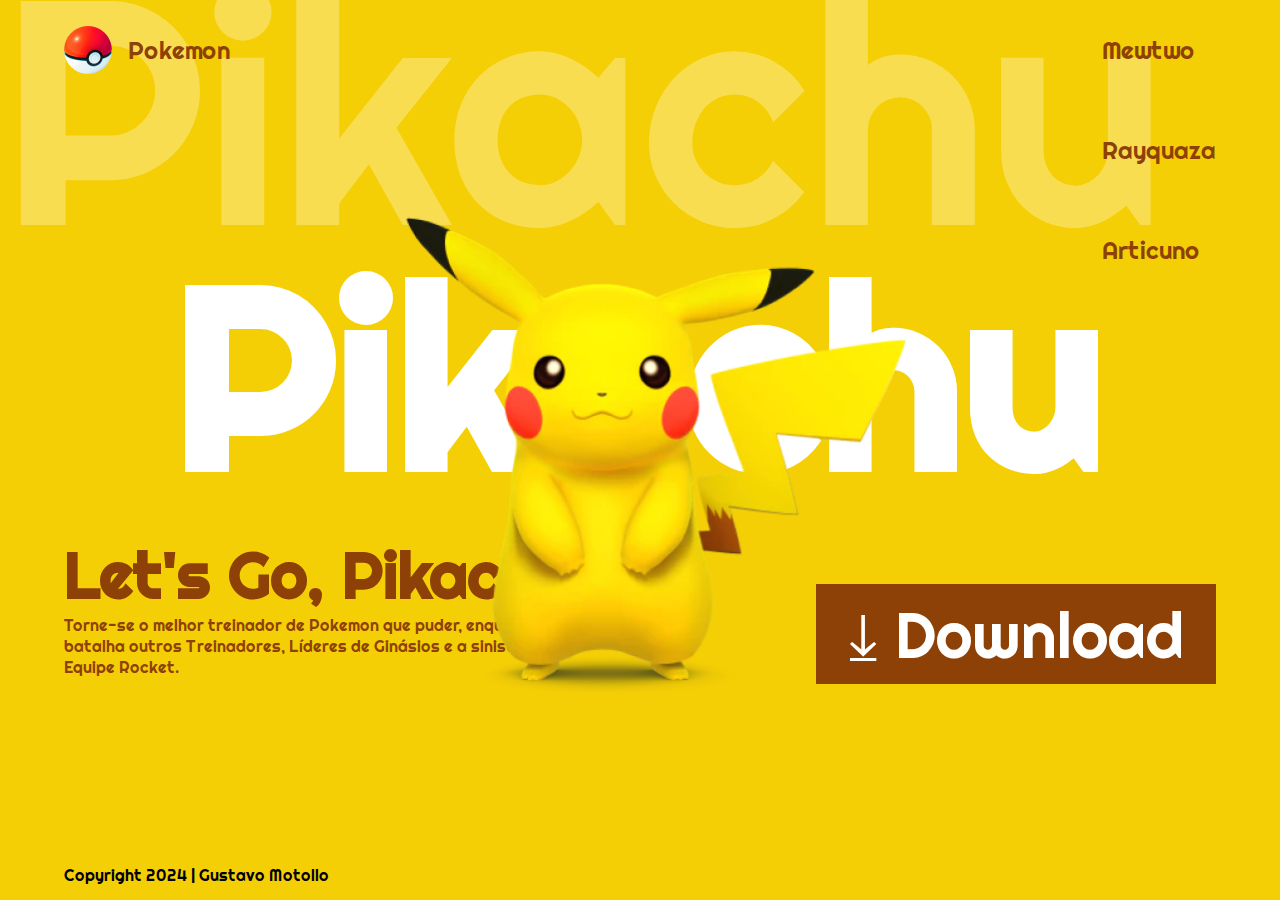
==== index.html @ 1e30a40e "servidor" ====
<!DOCTYPE html>
<html lang="en">
<head>
    <meta charset="UTF-8">
    <meta http-equiv="X-UA-Compatible" content="IE=edge">
    <link rel="preconnect" href="https://fonts.googleapis.com">
    <link rel="preconnect" href="https://fonts.gstatic.com" crossorigin>
    <link href="https://fonts.googleapis.com/css2?family=Righteous&display=swap" rel="stylesheet">
    <link rel="stylesheet" href="style.css">
    <meta name="viewport" content="width=device-width, initial-scale=1.0">
    <title>Lets Go, Pikachu</title>
</head>
<body>
    <header>
        <a href="#">
            <img src="./img/poke-bola.png" alt="Poke-bola">
            <span>Pokemon</span>
        </a>
        <div>
            <a href="http://127.0.0.1:5500/pokemon1.html">Mewtwo</a>
            <a href="http://127.0.0.1:5500/pokemon2.html">Rayquaza</a>
            <a href="http://127.0.0.1:5500/pokemon3.html">Articuno</a>
        </div>
    </header>
    <main>
        <div class="title">
            <h1>Pikachu</h1>
            <span>Pikachu</span>
        </div>

        <div class="container">
            <div>
                <h2>Let's Go, Pikachu</h2>
            <p>
                Torne-se o melhor treinador de Pokemon que puder, enquanto batalha outros Treinadores, Líderes de Ginásios e a sinistra Equipe Rocket.
            </p>

            </div>
            <div class= "action">
                <a href="#">
                    &#10515; Download
                </a>
            </div>
        </div>
    </main>
    <footer>
        Copyright 2024 | Gustavo Motollo
    </footer>
    <img src="./img/pikachu.png" alt="pikachu" class="pikachu-image">
</body>
</html>
---- style.css ----
*{
    margin: 0;
    padding:0;
    box-sizing: border-box;
}
:root{
    --primary-color: #f5cf06;
    --secondary-color: #8e4106;
}

body{
    background-color:  var(--primary-color);
    height: 100vh;
    display: flex;
    flex-direction: column;
    padding-inline: 64px;
    font-family: "Righteous", sans-serif;
}

a{
    text-decoration: none;
    color: inherit;
}

header{
    height: 100px;
    z-index: 1;
    display: flex;
    justify-content: space-between;
}

.header div{
    display: flex;
    gap: 24px;
}

header a{
    height: 100%;
    display: flex;
    align-items: center;
    gap: 16px;
    font-size: 24px;
    color: var(--secondary-color);
}

main{
    flex-grow: 1;
    display: flex;
    flex-direction: column;
    justify-content: center;
}

.title{
    text-align: center;
    color: white;
}

.title h1{
    font-size: 20vw;
}

.title span{
    position: absolute;
    font-size: 25vw;
    top: -10%;
    left: 0;
    opacity: 0.3;
}

.container{
    height: 200px;
    display: flex;
}

.container div{
    width: 50%;
    color: var(--secondary-color);
}

.container h2{
    font-size: 64px;
}

.container p{
    width: 500px;
}

.action{
    display: flex;
    justify-content: end;
    align-items: center;
}

.container a{
    display: flex;
    justify-content: center;
    align-items: center;
    background-color: var(--secondary-color);
    height: 100px;
    width: 400px;
    color: white;
    font-size: 64px;
}
footer{
    display: flex;
    align-items: center;
    height: 50px;
}

.pikachu-image{
    position: absolute;
    top: 50%;
    left: 50%;
    transform: translate(-50%, -50%);
    height: 60vh;
}
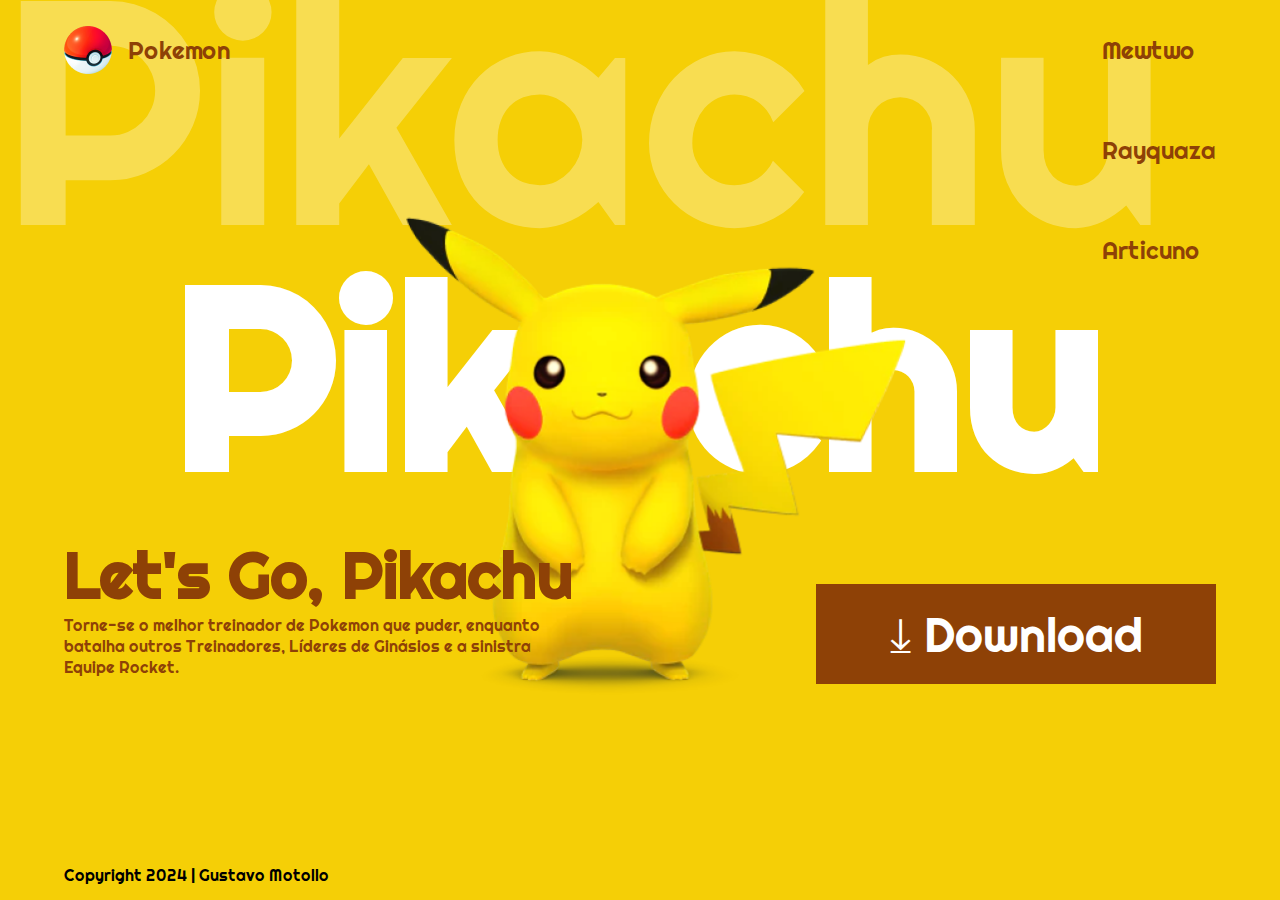
==== commit 4626ddeb: "teste aula" ====
--- a/index.html
+++ b/index.html
@@ -17,9 +17,9 @@
             <span>Pokemon</span>
         </a>
         <div>
-            <a href="http://127.0.0.1:5500/pokemon1.html">Mewtwo</a>
-            <a href="http://127.0.0.1:5500/pokemon2.html">Rayquaza</a>
-            <a href="http://127.0.0.1:5500/pokemon3.html">Articuno</a>
+            <a href="./pokemon1.html">Mewtwo</a>
+            <a href="./pokemon2.html">Rayquaza</a>
+            <a href="./pokemon3.html">Articuno</a>
         </div>
     </header>
     <main>
--- a/style.css
+++ b/style.css
@@ -75,6 +75,7 @@
 .container div{
     width: 50%;
     color: var(--secondary-color);
+    z-index: 1;
 }
 
 .container h2{
@@ -99,7 +100,7 @@
     height: 100px;
     width: 400px;
     color: white;
-    font-size: 64px;
+    font-size: 48px;
 }
 footer{
     display: flex;
